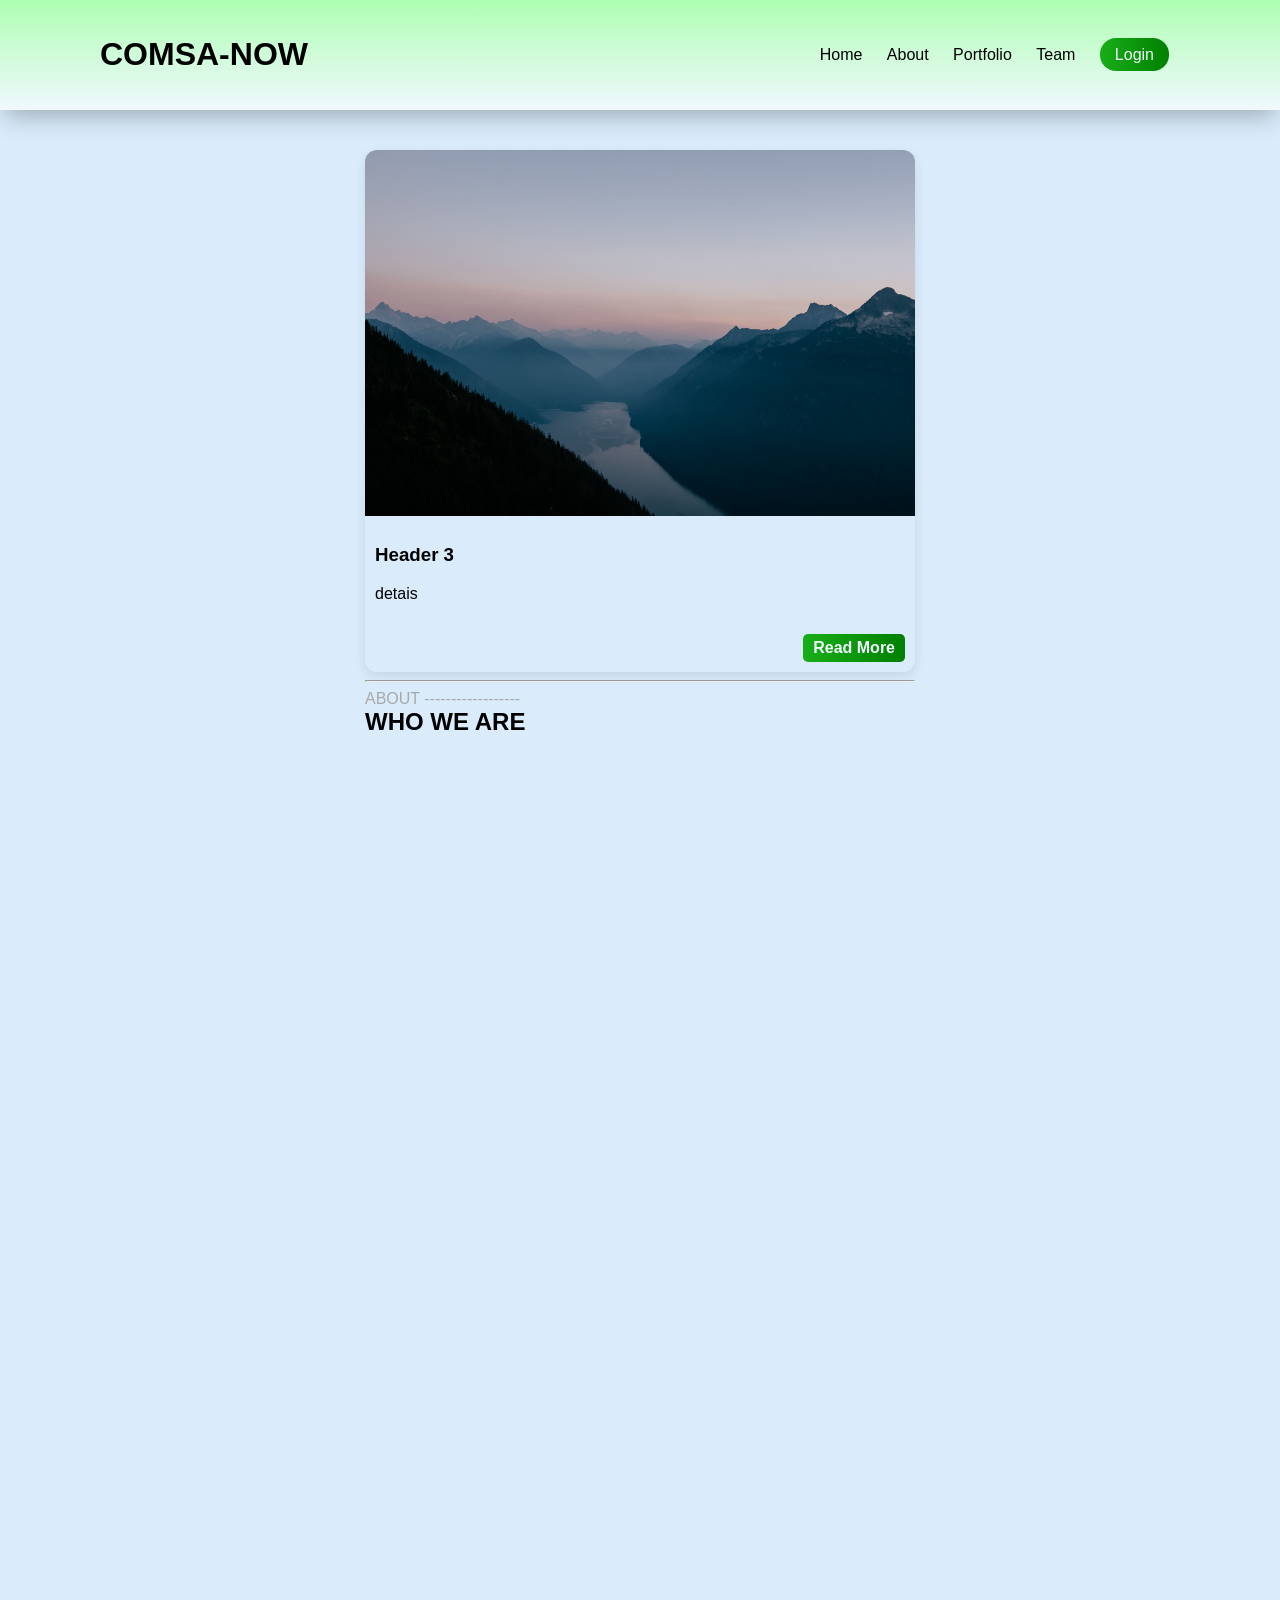
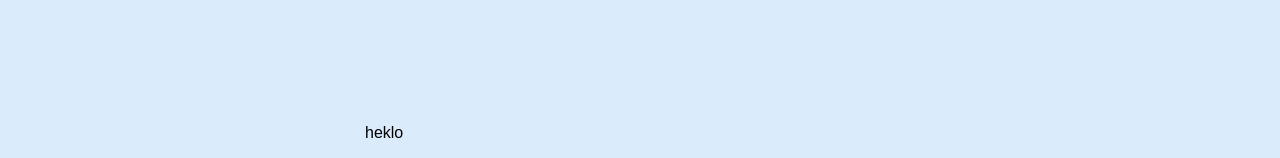
==== COMSA-NOW/index.html @ 41595f68 "add changes" ====
<!doctype html>
<html lang="en">
  <head>
    <meta charset="UTF-8" />
    <meta name="viewport" content="width=device-width, initial-scale=1.0" />
    <title>COMSA-NOW</title>
    <link rel="stylesheet" href="styles.css" />
  </head>
  <body>
    <main>
        <header>
            <h1>COMSA-NOW</h1>
            <div id="header-nav"> <!--nav links-->
                <a href="#home">Home</a>
                <a href="#about">About</a>
                <a href="#portfolio">Portfolio</a>
                <a href="#team">Team</a>
                <a id="login" href="#login">Login</a>
            </div>
        </header>
        <article id="home">
            <div id="media">
                <img src="./images/landscape.jpg" class="img">
            </div>
            <div id="pre-content">
                <h3>Header 3</h3>
                <p>detais</p>
            </div>
            <div id="div-read-more-btn">
                <a id="read-more-btn" href="#read-more"><b>Read More</b></a>
            </div>
        </article>
        <hr>
        <article id="about">
            <div id="about-head">
                <p class="about-tab">ABOUT ------------------</p>
                <h2>WHO WE ARE</h2>
            </div>
        </article>

        <br>
        <br>
        <br>
        <br>
        <br>
        <br>
        <br>
        <br>
        <br>
        <br>
        <br>
        <br>
        <br>
        <br>
        <br>
        <br>
        <br>
        <br>
        <br>
        <br>
        <br>
        <br>
        <br>
        <br>
        <br>
        <br>
        <br>
        <br>
        <br>
        <br>
        <br>
        <br>
        <br>
        <br>
        <br>
        <br>
        <br>
        <br>
        <br>
        <br>
        <br>
        <br>
        <br>
        <br>
        <br>
        <br>
        <br>
        <br>
        <br>
        <br>
        <br>
        <br>
        <br>
        <br>
        <p>heklo</p>
    </main>
  </body>
---- COMSA-NOW/styles.css ----
html, body {
    margin: 0;
    padding: 0;
    width: 100%;
    min-height: 100vh;
    display: flex;
    flex-direction: column;
    font-family: sans-serif;
    background-color: rgb(218, 236, 252);
    justify-content: center; /* Centers horizontally (left-to-right) */
    align-items: center;
}

header{
    display: flex;
    position: fixed;
    top: 0;
    left: 0;
    right: 0;
    align-items: center;
    justify-content: space-between;
    padding: 15px 100px;
    background: linear-gradient(rgb(174, 255, 178), aliceblue);
    box-sizing: border-box;
    box-shadow: 0 10px 25px -5px rgba(0, 0, 0, 0.30);
}

#header-nav{
    padding-right: 1px;
}

a{
    text-decoration: none;
    margin: 10px;
    color: black;
}

#login {
    background: linear-gradient(to right,rgb(25, 174, 25), green);
    color: aliceblue;
    padding: 8px 15px;
    border-radius: 16px;
}

#login:hover{
    background: linear-gradient(to right,rgb(120, 210, 120), rgb(101, 196, 101))
}

.img{
    width: 100%;
    max-width: 550px;
    height: auto;
}

#home{
    left: 50%;
    width: 100%;
    max-width: 600px;
    border-radius: 12px;
    overflow: hidden;
    margin-top: 150px;
    display: flex;
    flex-direction: column;
    align-items: stretch;
    box-shadow: 0 4px 12px rgba(0, 0, 0, 0.1);
}

#pre-content{
    margin: 5px 10px;
    text-align: left;
}

#read-more-btn {
    background: linear-gradient(to right,rgb(25, 174, 25), green);
    color: aliceblue;
    padding: 5px 10px;
    border-radius: 5px;
}

#div-read-more-btn{
    display: flex;
    justify-content: flex-end;
}

.about-tab{
    color:darkgray
}
#about-head h2, #about-head p{
    margin: 0;
}
#about-head{
    display: flex;
    flex-direction: column;
}
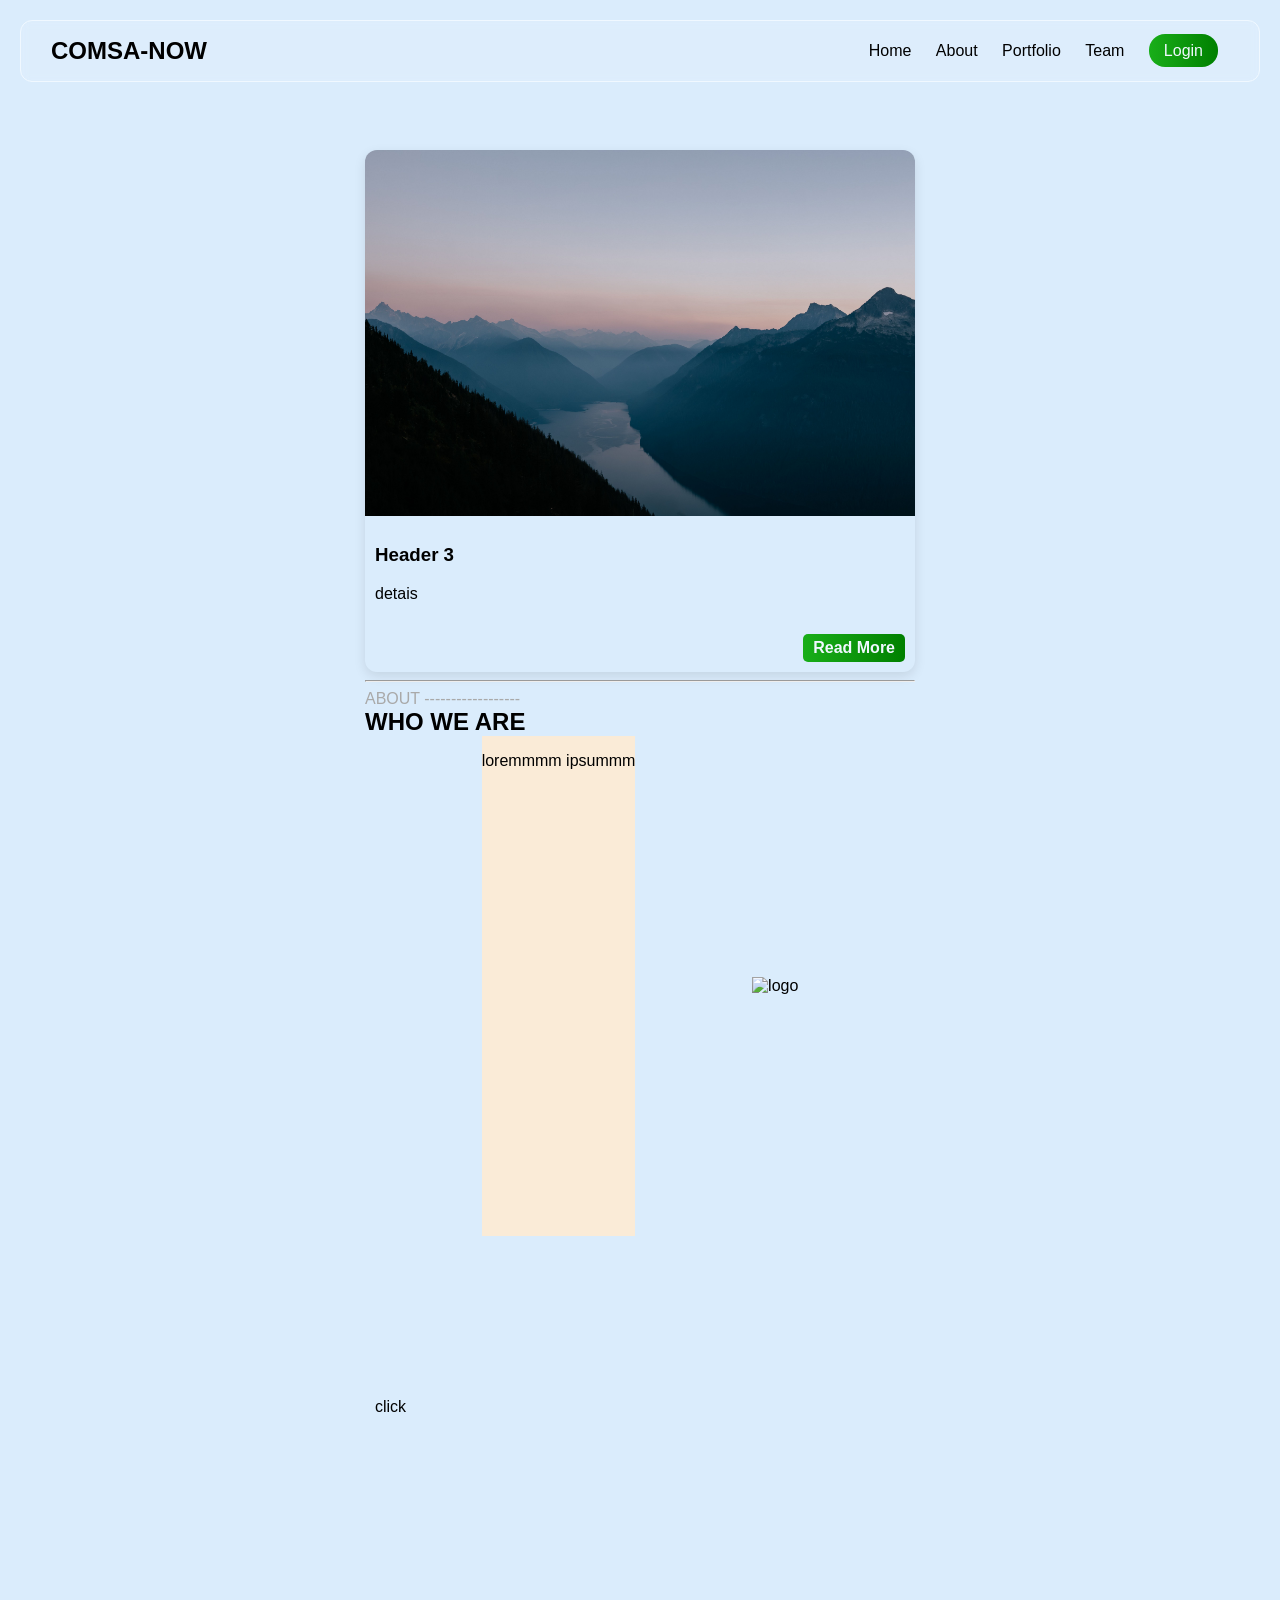
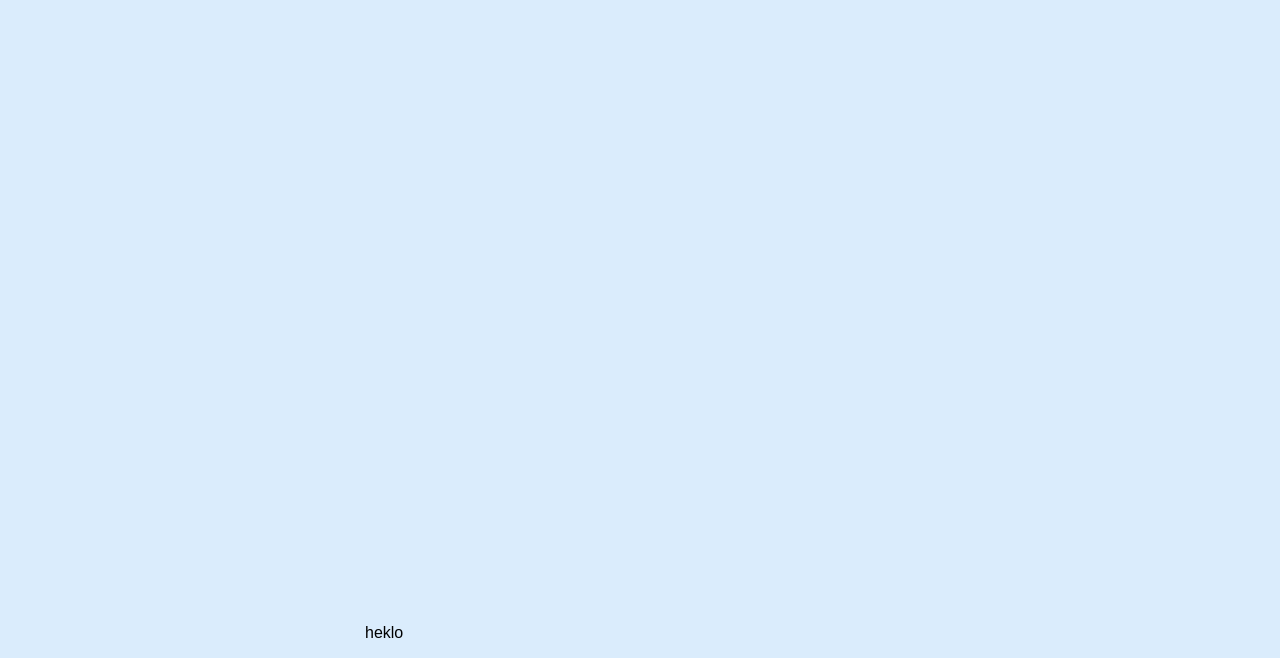
==== commit d17aaec7: "add changes" ====
--- a/COMSA-NOW/index.html
+++ b/COMSA-NOW/index.html
@@ -8,7 +8,7 @@
   </head>
   <body>
     <main>
-        <header>
+        <header class="header">
             <h1>COMSA-NOW</h1>
             <div id="header-nav"> <!--nav links-->
                 <a href="#home">Home</a>
@@ -36,6 +36,14 @@
                 <p class="about-tab">ABOUT ------------------</p>
                 <h2>WHO WE ARE</h2>
             </div>
+            <div id="main-about">
+                <div id="content">
+                    <p>loremmmm ipsummm</p>
+                </div>
+                <div id="logo">
+                    <img src="/" alt="logo">
+                </div>
+            </div>
         </article>
 
         <br>
@@ -47,6 +55,7 @@
         <br>
         <br>
         <br>
+        <a href="/"  id="altest">click</a>
         <br>
         <br>
         <br>
--- a/COMSA-NOW/styles.css
+++ b/COMSA-NOW/styles.css
@@ -7,23 +7,30 @@
     flex-direction: column;
     font-family: sans-serif;
     background-color: rgb(218, 236, 252);
-    justify-content: center; /* Centers horizontally (left-to-right) */
+    justify-content: center;
     align-items: center;
 }
 
-header{
+h1{
+    font-size: x-large;
+}
+
+.header{
     display: flex;
     position: fixed;
-    top: 0;
-    left: 0;
-    right: 0;
+    top: 20px;
+    left: 20px;
+    right: 20px;
     align-items: center;
     justify-content: space-between;
-    padding: 15px 100px;
-    background: linear-gradient(rgb(174, 255, 178), aliceblue);
-    box-sizing: border-box;
-    box-shadow: 0 10px 25px -5px rgba(0, 0, 0, 0.30);
+    padding: 0px 30px;
+    background: rgba(240, 248, 255, 0.15);
+    backdrop-filter: blur(5px);
+    border-radius: 12px;
+    border: 1px solid aliceblue;
 }
+
+
 
 #header-nav{
     padding-right: 1px;
@@ -36,7 +43,7 @@
 }
 
 #login {
-    background: linear-gradient(to right,rgb(25, 174, 25), green);
+    background: linear-gradient(to right,rgb(25, 174, 25), rgb(0, 128, 0));
     color: aliceblue;
     padding: 8px 15px;
     border-radius: 16px;
@@ -91,4 +98,23 @@
 #about-head{
     display: flex;
     flex-direction: column;
-}+}
+
+#logo{
+    align-content: center;
+}
+
+#content{
+    background-color: antiquewhite;
+    height: 500px;
+}
+
+#main-about{
+    display: flex;
+    flex-direction: row;
+    align-items: center;
+    justify-content: space-evenly;
+    width: auto;
+    height:100%;
+    max-height: 500px;
+}
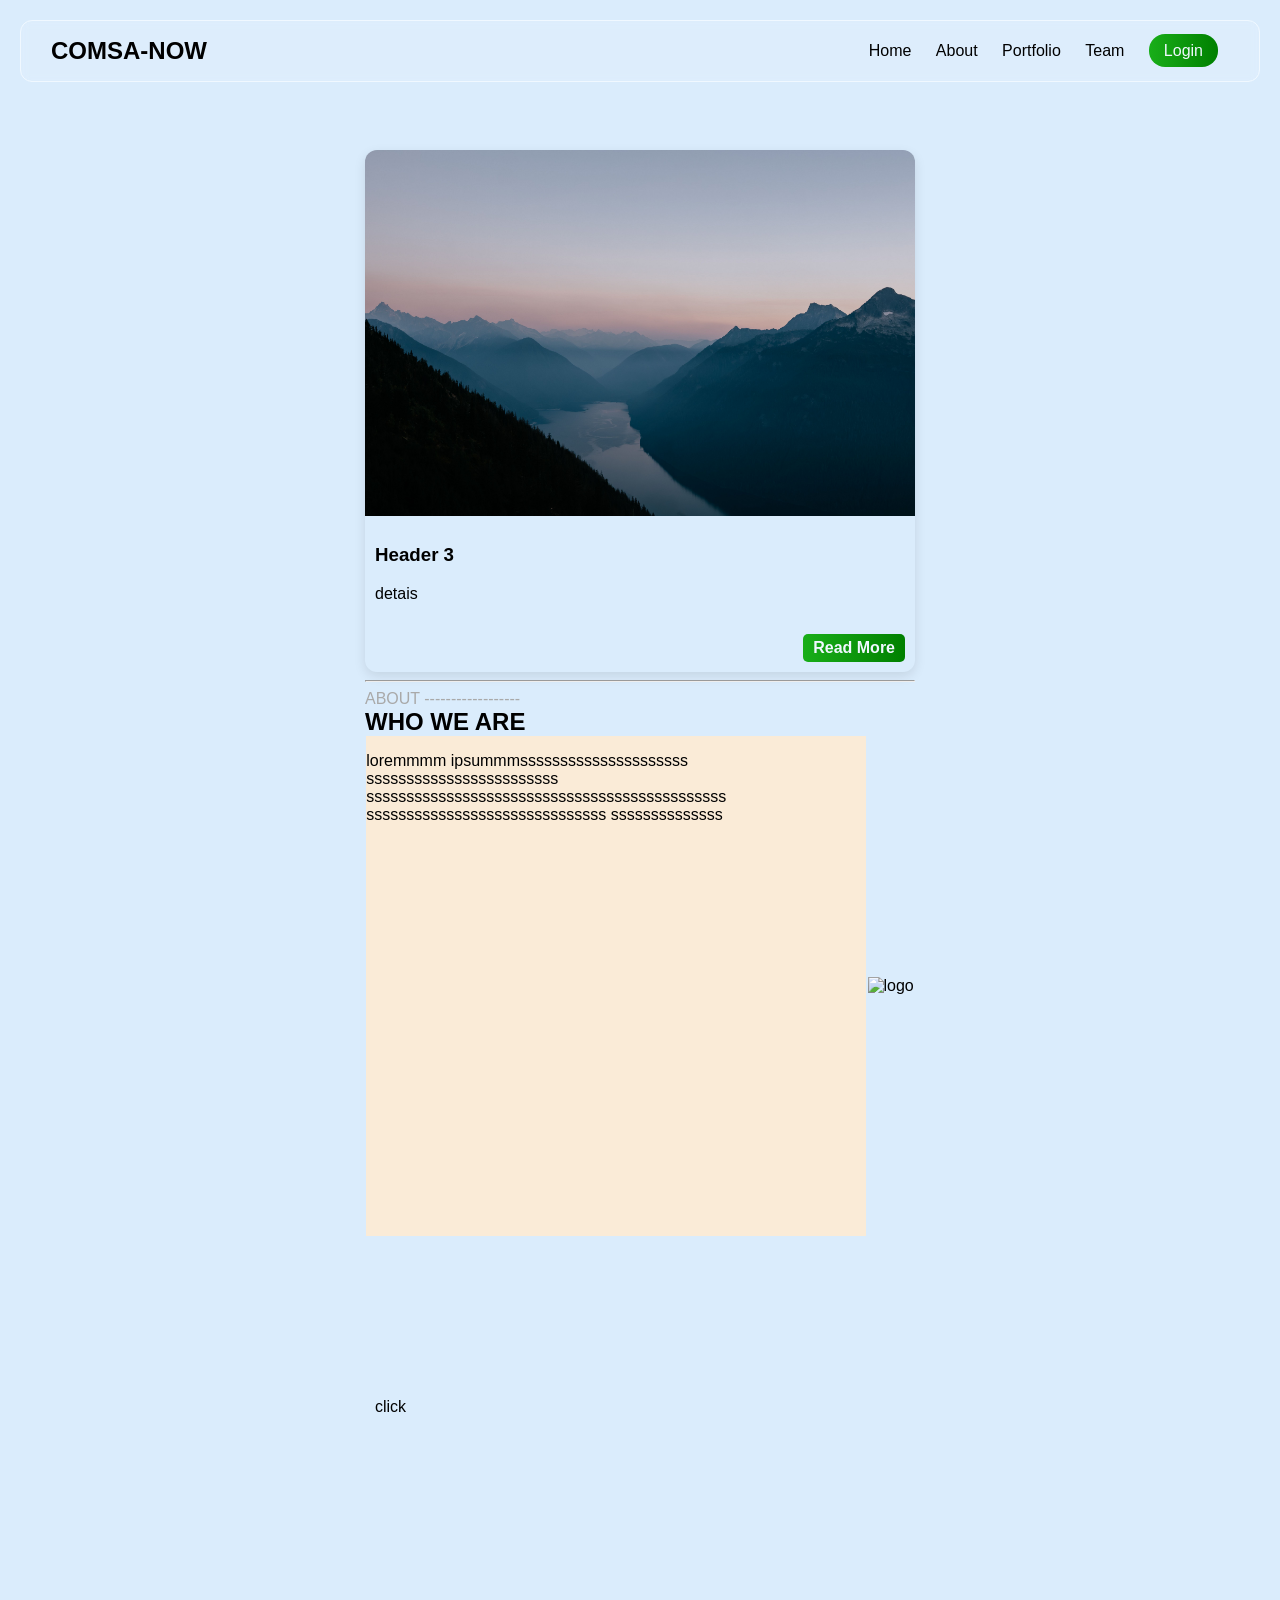
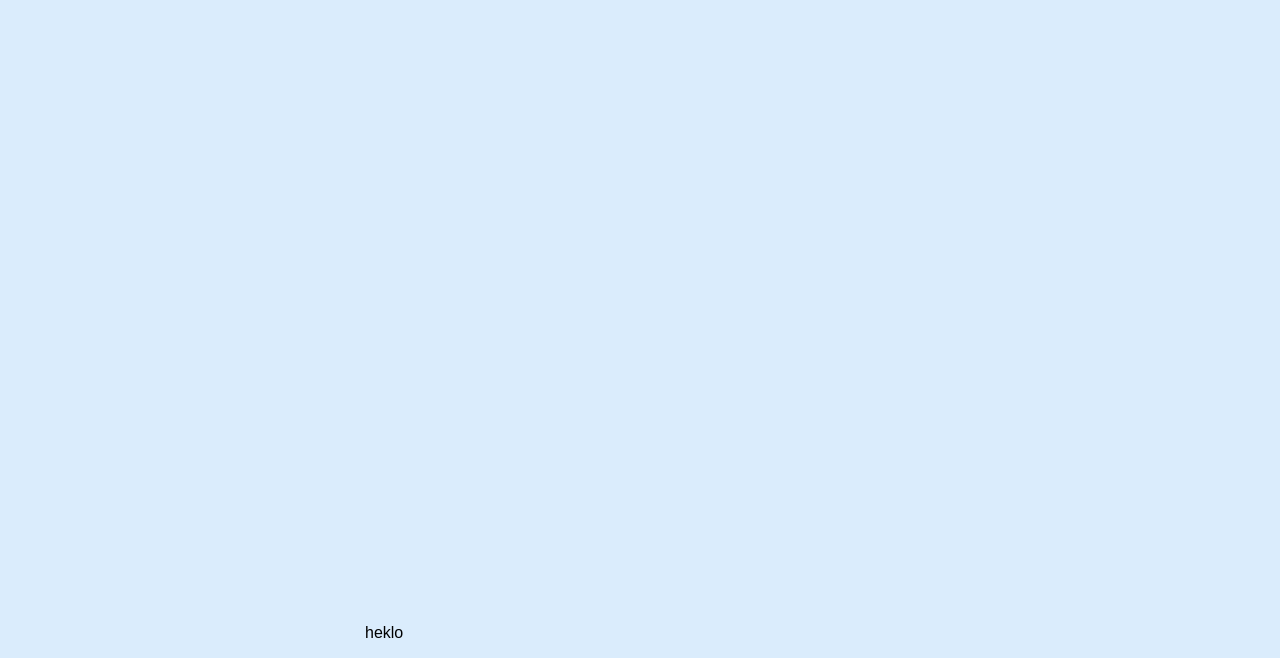
==== commit b189da86: "add changes to Git-Project" ====
--- a/COMSA-NOW/index.html
+++ b/COMSA-NOW/index.html
@@ -38,7 +38,7 @@
             </div>
             <div id="main-about">
                 <div id="content">
-                    <p>loremmmm ipsummm</p>
+                    <p>loremmmm ipsummmsssssssssssssssssssss ssssssssssssssssssssssss sssssssssssssssssssssssssssssssssssssssssssss ssssssssssssssssssssssssssssss ssssssssssssss</p>
                 </div>
                 <div id="logo">
                     <img src="/" alt="logo">
--- a/COMSA-NOW/styles.css
+++ b/COMSA-NOW/styles.css
@@ -106,6 +106,7 @@
 
 #content{
     background-color: antiquewhite;
+    max-width: 500px;
     height: 500px;
 }
 
